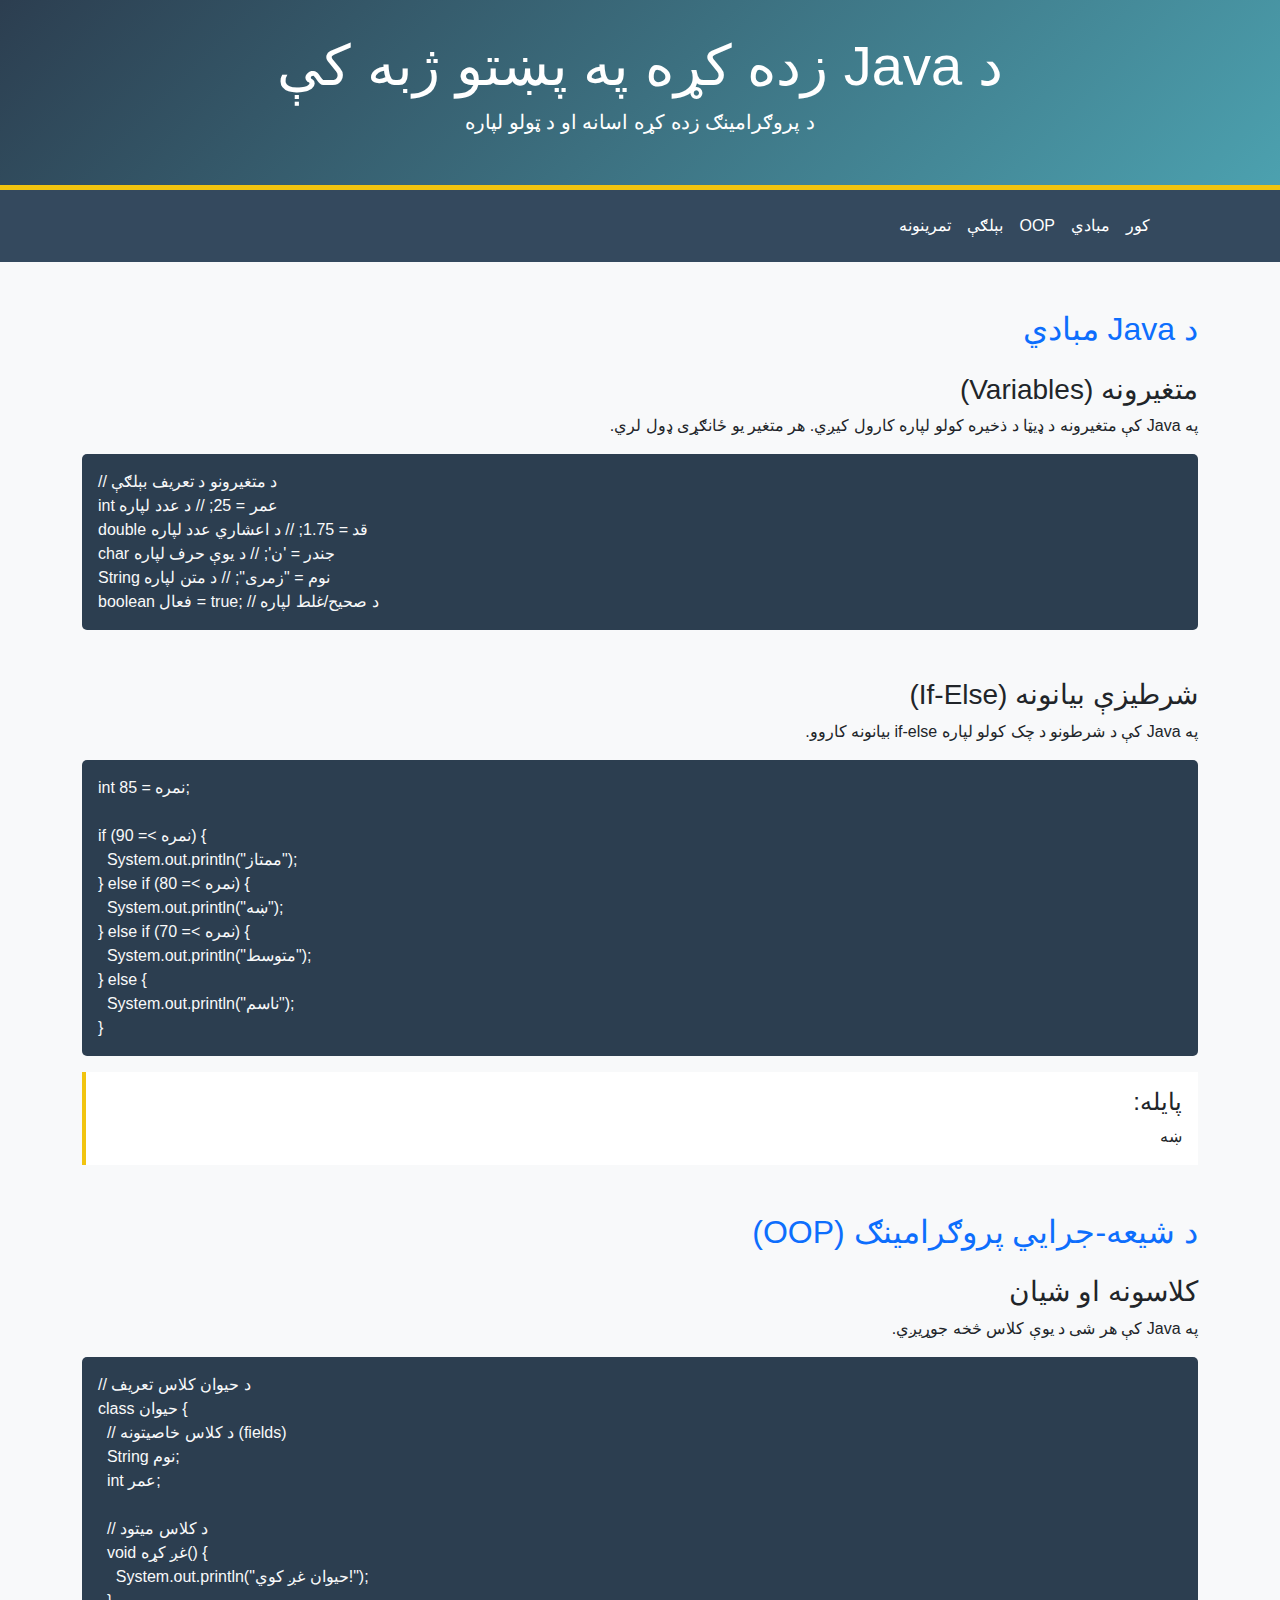
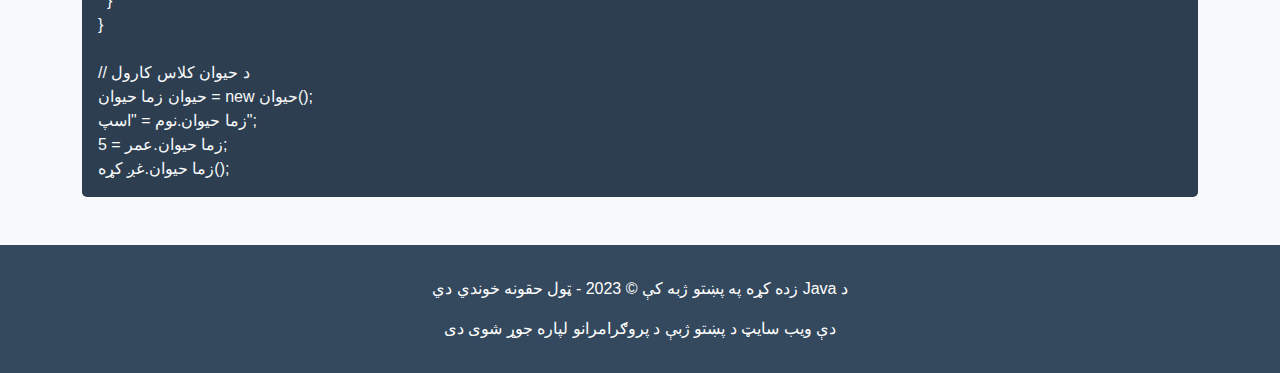
==== index.html @ f69a1a94 "This is java website in pashto" ====
<!DOCTYPE html>
<html dir="rtl" lang="ps">
  <head>
    <meta charset="UTF-8" />
    <meta name="viewport" content="width=device-width, initial-scale=1.0" />
    <title>د Java زده کړه - پښتو ژبه کې</title>
    <link
      href="https://cdn.jsdelivr.net/npm/bootstrap@5.3.0/dist/css/bootstrap.min.css"
      rel="stylesheet"
    />
    <style>
      body {
        font-family: "Nazaf", Arial, sans-serif;
        background-color: #f8f9fa;
      }
      .p-header {
        background: linear-gradient(135deg, #2c3e50, #4ca1af);
        color: white;
        padding: 2rem 0;
        border-bottom: 5px solid #f1c40f;
      }
      .p-nav {
        background-color: #34495e;
      }
      .p-nav a {
        color: white;
        padding: 1rem;
        transition: all 0.3s;
      }
      .p-nav a:hover {
        background-color: #f1c40f;
        color: #2c3e50;
      }
      .p-code {
        background-color: #2c3e50;
        color: #f8f9fa;
        border-radius: 5px;
        padding: 1rem;
        direction: ltr;
        text-align: left;
      }
      .p-example {
        background-color: white;
        border-left: 4px solid #f1c40f;
        padding: 1rem;
        margin: 1rem 0;
      }
      .p-footer {
        background-color: #34495e;
        color: white;
        padding: 2rem 0;
        margin-top: 2rem;
      }
    </style>
  </head>
  <body>
    <!-- سربراه -->
    <header class="p-header text-center">
      <div class="container">
        <h1 class="display-4">د Java زده کړه په پښتو ژبه کې</h1>
        <p class="lead">د پروګرامینګ زده کړه اسانه او د ټولو لپاره</p>
      </div>
    </header>

    <!-- نیویگیشن مینو -->
    <nav class="p-nav navbar navbar-expand-lg">
      <div class="container">
        <button
          class="navbar-toggler"
          type="button"
          data-bs-toggle="collapse"
          data-bs-target="#navbarNav"
        >
          <span class="navbar-toggler-icon"></span>
        </button>
        <div class="collapse navbar-collapse" id="navbarNav">
          <ul class="navbar-nav">
            <li class="nav-item"><a class="nav-link" href="#">کور</a></li>
            <li class="nav-item">
              <a class="nav-link" href="#basics">مبادي</a>
            </li>
            <li class="nav-item"><a class="nav-link" href="#oop">OOP</a></li>
            <li class="nav-item">
              <a class="nav-link" href="#examples">بېلګې</a>
            </li>
            <li class="nav-item">
              <a class="nav-link" href="#exercises">تمرینونه</a>
            </li>
          </ul>
        </div>
      </div>
    </nav>

    <!-- اصلي محتوا -->
    <main class="container my-5">
      <section id="basics">
        <h2 class="mb-4 text-primary">د Java مبادي</h2>

        <article>
          <h3>متغیرونه (Variables)</h3>
          <p>
            په Java کې متغیرونه د ډیټا د ذخیره کولو لپاره کارول کیږي. هر متغیر
            یو ځانګړی ډول لري.
          </p>

          <div class="p-code">
            // د متغیرونو د تعریف بېلګې<br />
            int عمر = 25; // د عدد لپاره<br />
            double قد = 1.75; // د اعشاري عدد لپاره<br />
            char جندر = 'ن'; // د یوې حرف لپاره<br />
            String نوم = "زمری"; // د متن لپاره<br />
            boolean فعال = true; // د صحیح/غلط لپاره
          </div>
        </article>

        <article class="mt-5">
          <h3>شرطیزې بیانونه (If-Else)</h3>
          <p>په Java کې د شرطونو د چک کولو لپاره if-else بیانونه کاروو.</p>

          <div class="p-code">
            int نمره = 85;<br /><br />

            if (نمره >= 90) {<br />
            &nbsp;&nbsp;System.out.println("ممتاز");<br />
            } else if (نمره >= 80) {<br />
            &nbsp;&nbsp;System.out.println("ښه");<br />
            } else if (نمره >= 70) {<br />
            &nbsp;&nbsp;System.out.println("متوسط");<br />
            } else {<br />
            &nbsp;&nbsp;System.out.println("ناسم");<br />
            }
          </div>

          <div class="p-example">
            <h4>پايله:</h4>
            <p class="mb-0">ښه</p>
          </div>
        </article>
      </section>

      <section id="oop" class="mt-5">
        <h2 class="mb-4 text-primary">د شیعه-جرایي پروګرامینګ (OOP)</h2>

        <article>
          <h3>کلاسونه او شیان</h3>
          <p>په Java کې هر شی د یوې کلاس څخه جوړیږي.</p>

          <div class="p-code">
            // د حیوان کلاس تعریف<br />
            class حیوان {<br />
            &nbsp;&nbsp;// د کلاس خاصیتونه (fields)<br />
            &nbsp;&nbsp;String نوم;<br />
            &nbsp;&nbsp;int عمر;<br /><br />

            &nbsp;&nbsp;// د کلاس میتود<br />
            &nbsp;&nbsp;void غږ کړه() {<br />
            &nbsp;&nbsp;&nbsp;&nbsp;System.out.println("حیوان غږ کوي!");<br />
            &nbsp;&nbsp;}<br />
            }<br /><br />

            // د حیوان کلاس کارول<br />
            حیوان زما حیوان = new حیوان();<br />
            زما حیوان.نوم = "اسپ";<br />
            زما حیوان.عمر = 5;<br />
            زما حیوان.غږ کړه();
          </div>
        </article>
      </section>
    </main>

    <!-- فوټر -->
    <footer class="p-footer text-center">
      <div class="container">
        <p>د Java زده کړه په پښتو ژبه کې © 2023 - ټول حقونه خوندي دي</p>
        <p class="mb-0">
          دې ویب سایټ د پښتو ژبې د پروګرامرانو لپاره جوړ شوی دی
        </p>
      </div>
    </footer>

    <script src="https://cdn.jsdelivr.net/npm/bootstrap@5.3.0/dist/js/bootstrap.bundle.min.js"></script>
    <script>
      // د کوډ د اجرا بټنونو لپاره JavaScript
      document.addEventListener("DOMContentLoaded", function () {
        // دلته کولی شو د کوډ د اجرا فعالیتونه اضافه کړو
        console.log("د Java پښتو ویب سایټ چلیدلی");
      });
    </script>
  </body>
</html>
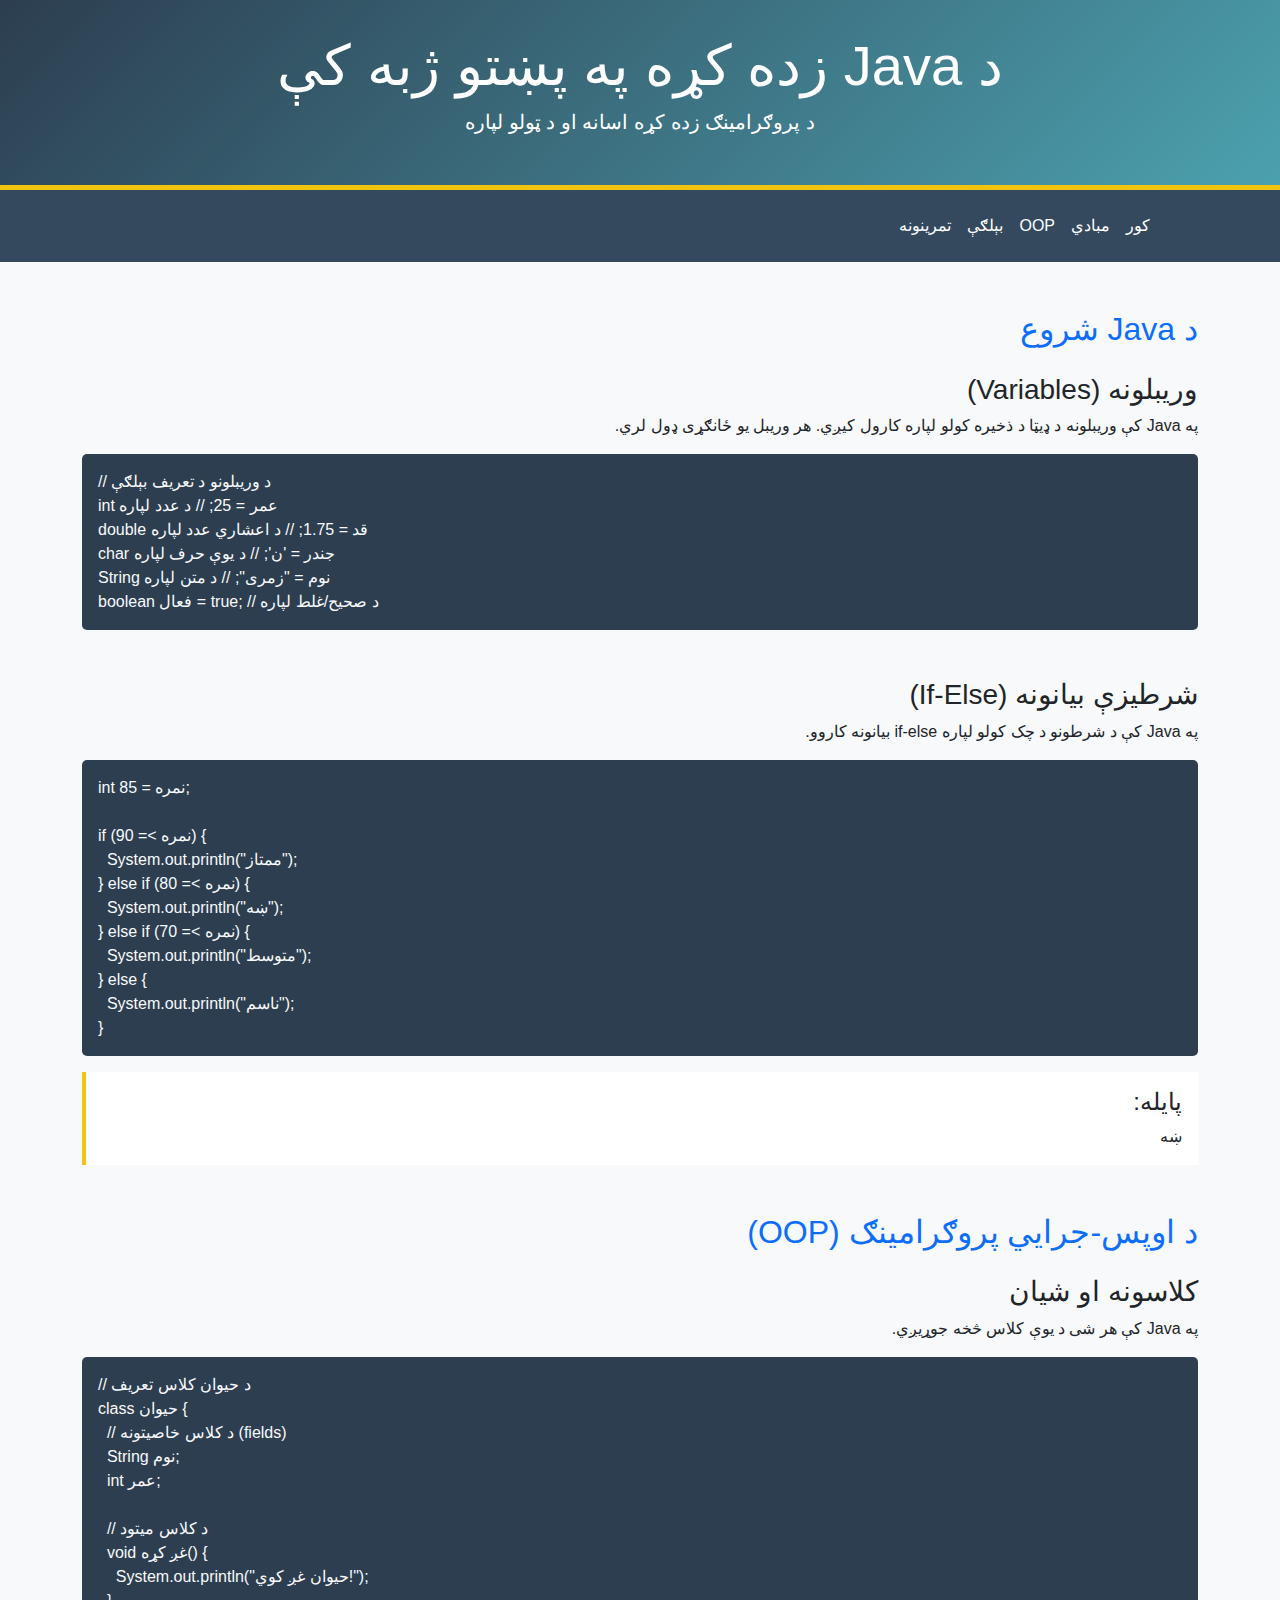
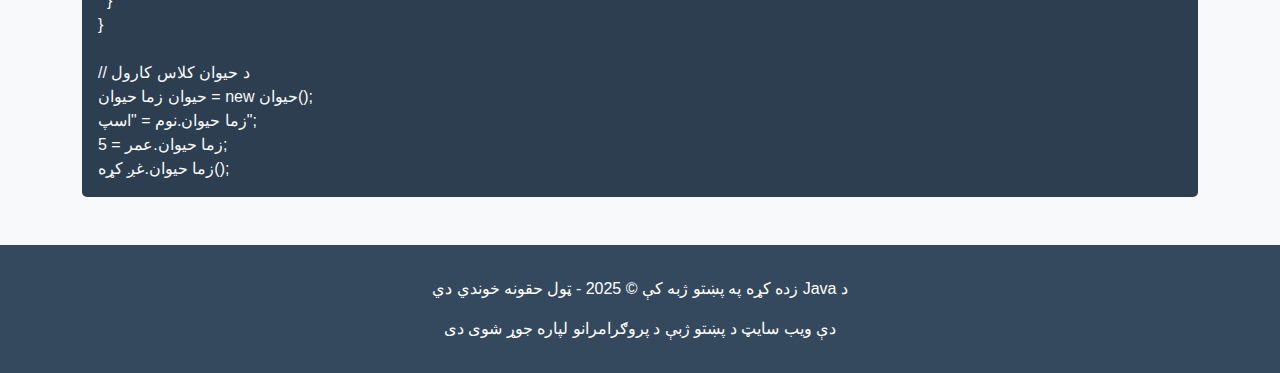
==== commit d1851a0e: "This is java website in pashto" ====
--- a/index.html
+++ b/index.html
@@ -94,17 +94,17 @@
     <!-- اصلي محتوا -->
     <main class="container my-5">
       <section id="basics">
-        <h2 class="mb-4 text-primary">د Java مبادي</h2>
+        <h2 class="mb-4 text-primary">د Java شروع</h2>
 
         <article>
-          <h3>متغیرونه (Variables)</h3>
+          <h3>وریبلونه (Variables)</h3>
           <p>
-            په Java کې متغیرونه د ډیټا د ذخیره کولو لپاره کارول کیږي. هر متغیر
+            په Java کې وریبلونه د ډیټا د ذخیره کولو لپاره کارول کیږي. هر وریبل
             یو ځانګړی ډول لري.
           </p>
 
           <div class="p-code">
-            // د متغیرونو د تعریف بېلګې<br />
+            // د وریبلونو د تعریف بېلګې<br />
             int عمر = 25; // د عدد لپاره<br />
             double قد = 1.75; // د اعشاري عدد لپاره<br />
             char جندر = 'ن'; // د یوې حرف لپاره<br />
@@ -139,7 +139,7 @@
       </section>
 
       <section id="oop" class="mt-5">
-        <h2 class="mb-4 text-primary">د شیعه-جرایي پروګرامینګ (OOP)</h2>
+        <h2 class="mb-4 text-primary">د اوپس-جرایي پروګرامینګ (OOP)</h2>
 
         <article>
           <h3>کلاسونه او شیان</h3>
@@ -171,7 +171,7 @@
     <!-- فوټر -->
     <footer class="p-footer text-center">
       <div class="container">
-        <p>د Java زده کړه په پښتو ژبه کې © 2023 - ټول حقونه خوندي دي</p>
+        <p>د Java زده کړه په پښتو ژبه کې © 2025 - ټول حقونه خوندي دي</p>
         <p class="mb-0">
           دې ویب سایټ د پښتو ژبې د پروګرامرانو لپاره جوړ شوی دی
         </p>
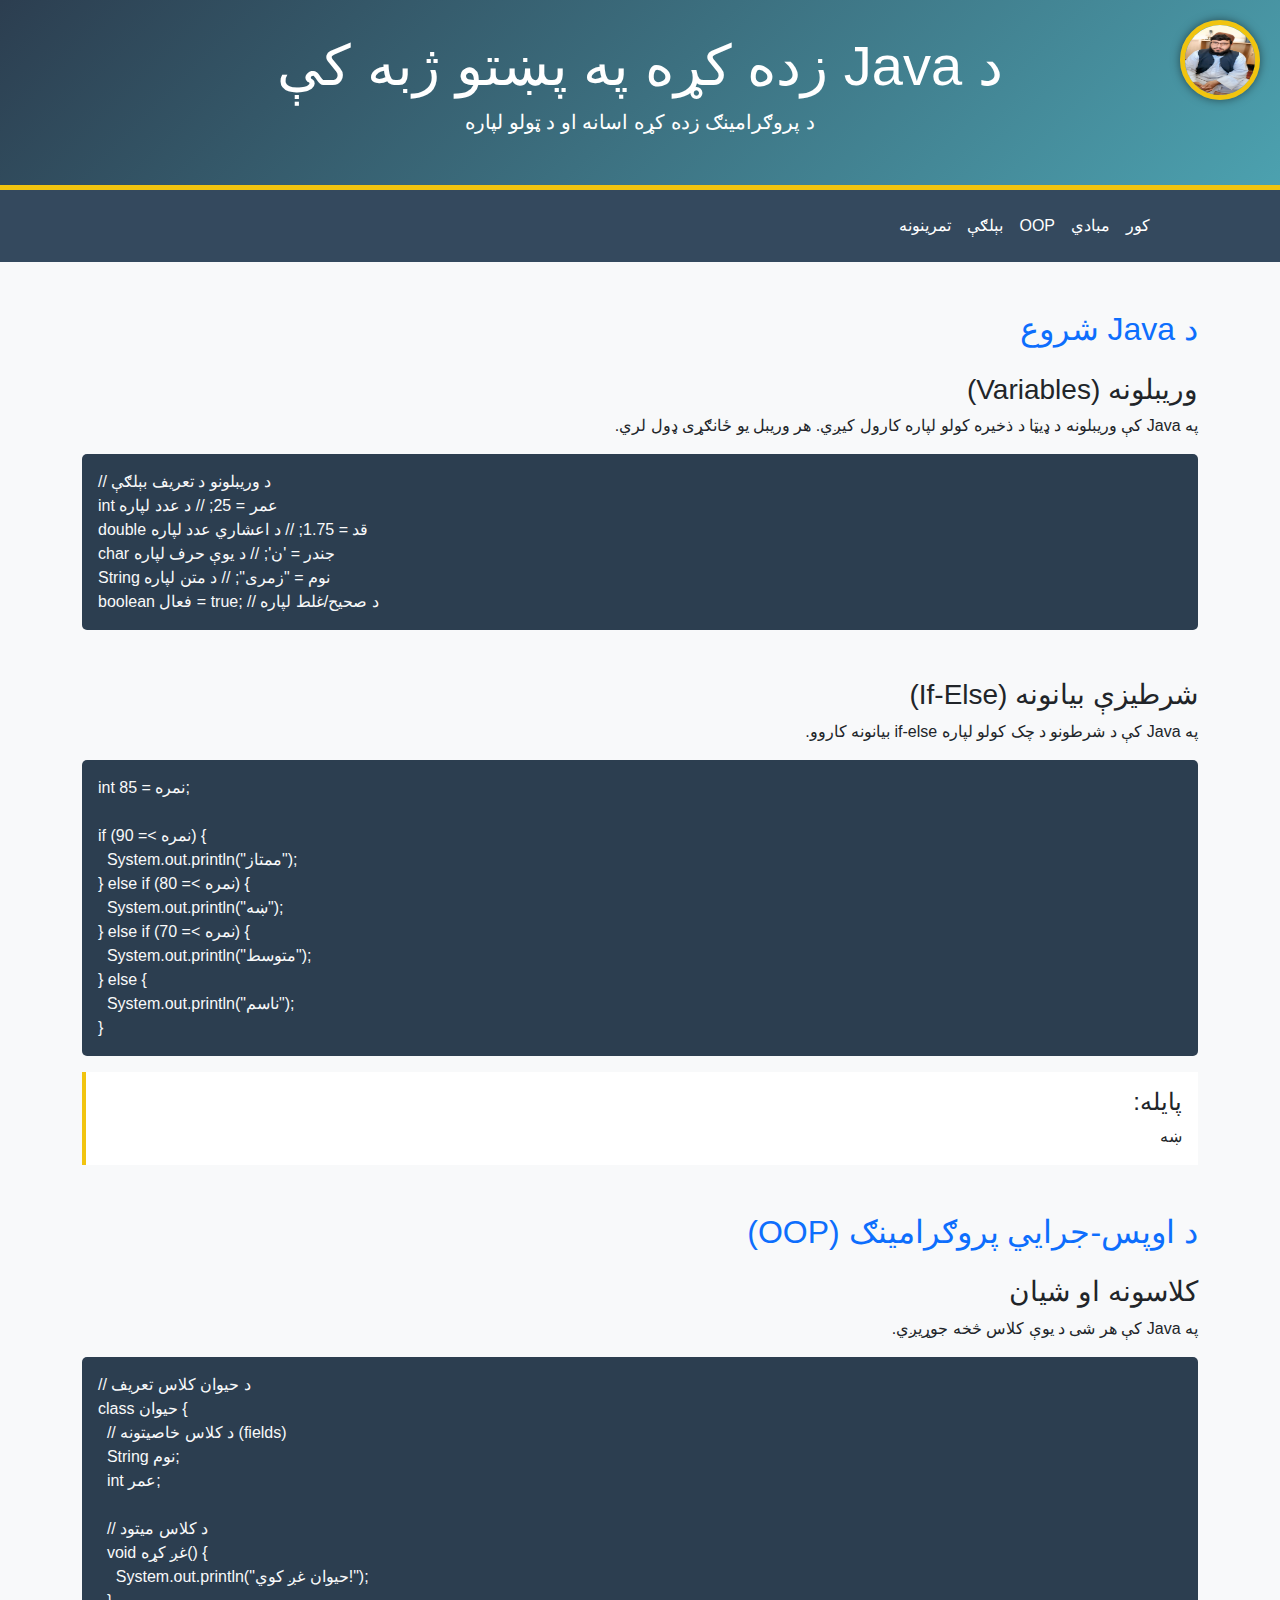
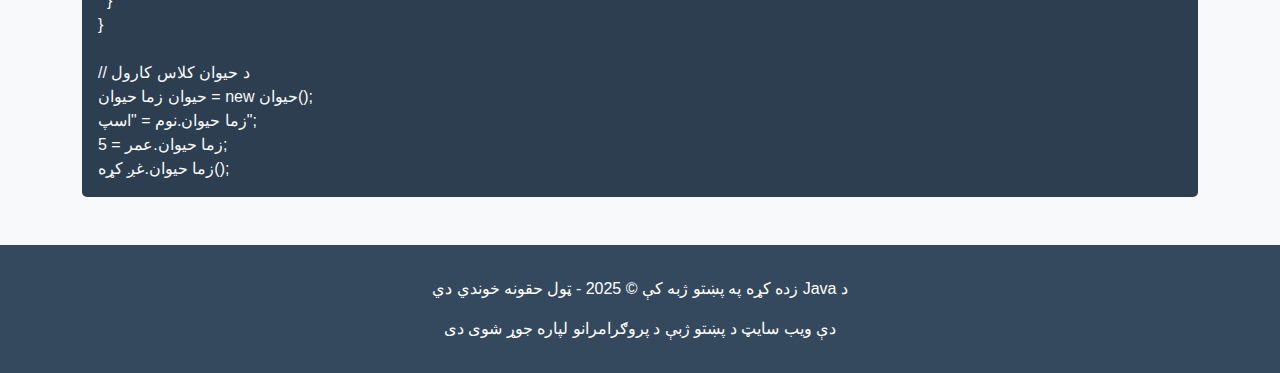
==== commit c5045580: "i want to create logo" ====
--- a/index.html
+++ b/index.html
@@ -18,6 +18,24 @@
         color: white;
         padding: 2rem 0;
         border-bottom: 5px solid #f1c40f;
+        position: relative;
+      }
+      .logo-container {
+        position: absolute;
+        top: 20px;
+        right: 20px;
+        display: flex;
+        align-items: center;
+      }
+      .logo {
+        height: 80px;
+        width: 80px;
+        border: 5px solid #f1c40f;
+        border-radius: 50%;
+        box-shadow: 0 0 10px rgba(0, 0, 0, 0.5);
+        transition: all 0.3s;
+        background-size: cover;
+        background-position: center;
       }
       .p-nav {
         background-color: #34495e;
@@ -51,11 +69,25 @@
         padding: 2rem 0;
         margin-top: 2rem;
       }
+      @media (max-width: 768px) {
+        .logo-container {
+          position: static;
+          justify-content: center;
+          margin-bottom: 15px;
+        }
+        .logo {
+          height: 50px;
+        }
+      }
     </style>
   </head>
   <body>
     <!-- سربراه -->
     <header class="p-header text-center">
+      <div class="logo-container">
+        <!-- دلته خپل لوګو انځور اضافه کړئ -->
+        <img src="myfectuer.jpg" alt="د Java زده کړه لوګو" class="logo" />
+      </div>
       <div class="container">
         <h1 class="display-4">د Java زده کړه په پښتو ژبه کې</h1>
         <p class="lead">د پروګرامینګ زده کړه اسانه او د ټولو لپاره</p>
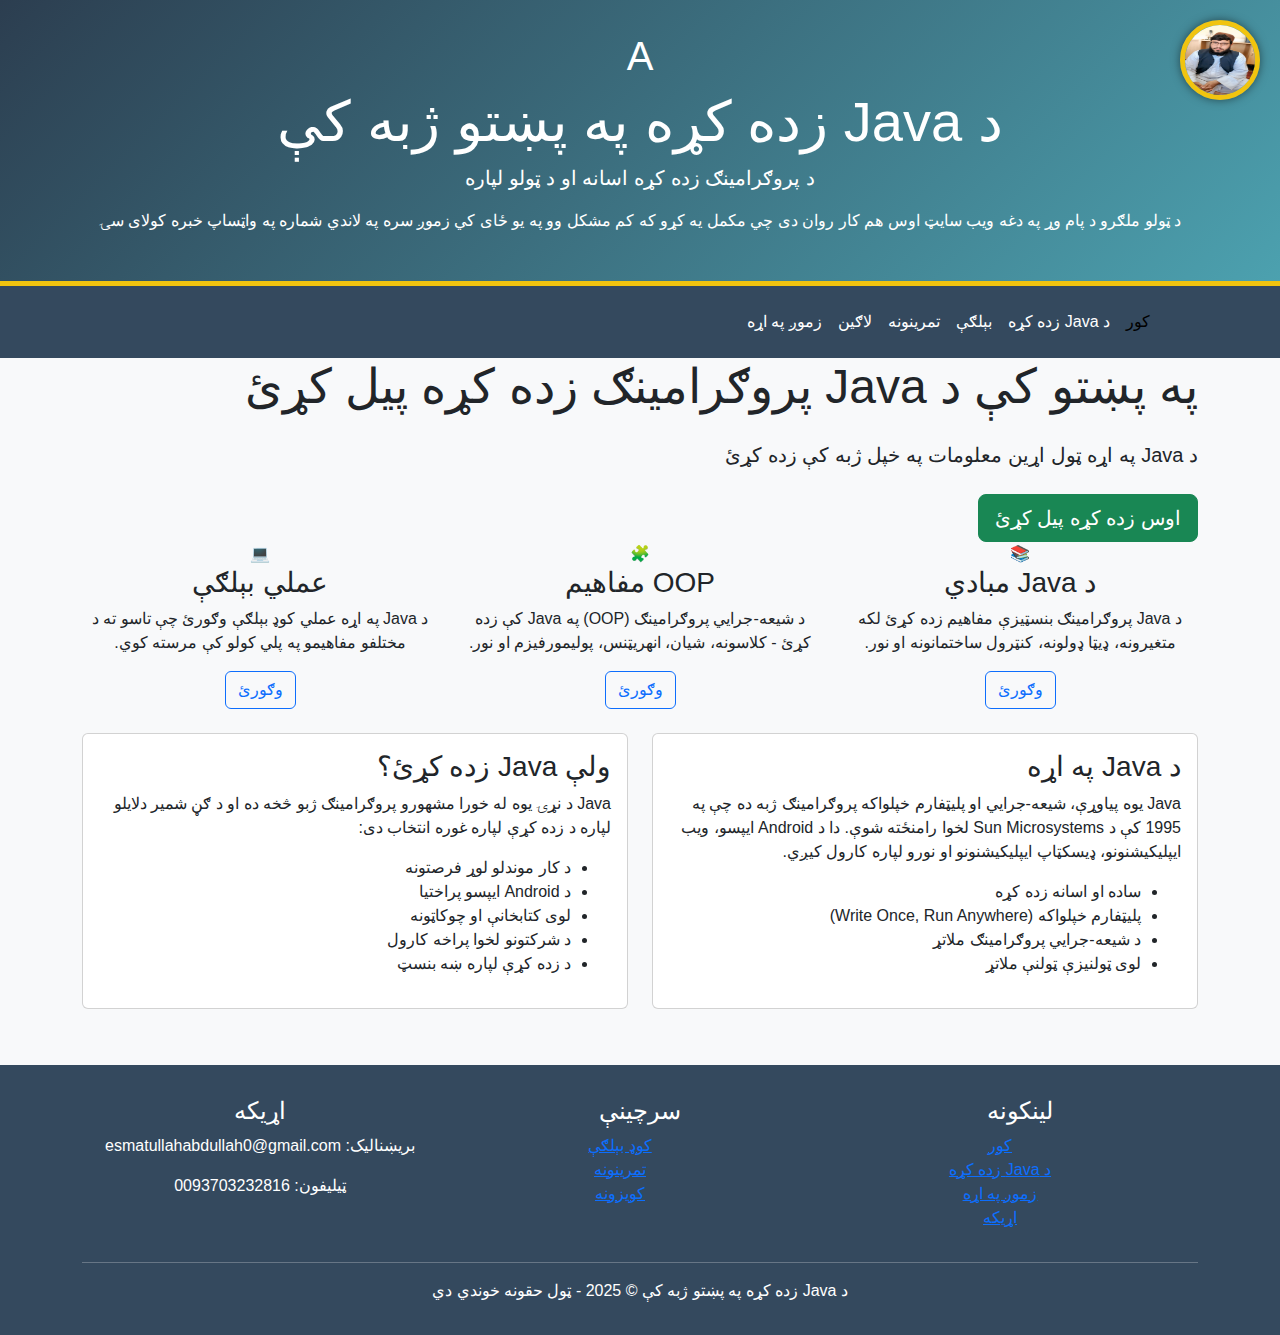
==== commit 8ac6f332: "all files changes" ====
--- a/index.html
+++ b/index.html
@@ -8,89 +8,25 @@
       href="https://cdn.jsdelivr.net/npm/bootstrap@5.3.0/dist/css/bootstrap.min.css"
       rel="stylesheet"
     />
-    <style>
-      body {
-        font-family: "Nazaf", Arial, sans-serif;
-        background-color: #f8f9fa;
-      }
-      .p-header {
-        background: linear-gradient(135deg, #2c3e50, #4ca1af);
-        color: white;
-        padding: 2rem 0;
-        border-bottom: 5px solid #f1c40f;
-        position: relative;
-      }
-      .logo-container {
-        position: absolute;
-        top: 20px;
-        right: 20px;
-        display: flex;
-        align-items: center;
-      }
-      .logo {
-        height: 80px;
-        width: 80px;
-        border: 5px solid #f1c40f;
-        border-radius: 50%;
-        box-shadow: 0 0 10px rgba(0, 0, 0, 0.5);
-        transition: all 0.3s;
-        background-size: cover;
-        background-position: center;
-      }
-      .p-nav {
-        background-color: #34495e;
-      }
-      .p-nav a {
-        color: white;
-        padding: 1rem;
-        transition: all 0.3s;
-      }
-      .p-nav a:hover {
-        background-color: #f1c40f;
-        color: #2c3e50;
-      }
-      .p-code {
-        background-color: #2c3e50;
-        color: #f8f9fa;
-        border-radius: 5px;
-        padding: 1rem;
-        direction: ltr;
-        text-align: left;
-      }
-      .p-example {
-        background-color: white;
-        border-left: 4px solid #f1c40f;
-        padding: 1rem;
-        margin: 1rem 0;
-      }
-      .p-footer {
-        background-color: #34495e;
-        color: white;
-        padding: 2rem 0;
-        margin-top: 2rem;
-      }
-      @media (max-width: 768px) {
-        .logo-container {
-          position: static;
-          justify-content: center;
-          margin-bottom: 15px;
-        }
-        .logo {
-          height: 50px;
-        }
-      }
-    </style>
+    <link rel="stylesheet" href="main_style.css" />
   </head>
   <body>
     <!-- سربراه -->
     <header class="p-header text-center">
-      <div class="logo-container">
-        <!-- دلته خپل لوګو انځور اضافه کړئ -->
-        <img src="myfectuer.jpg" alt="د Java زده کړه لوګو" class="logo" />
-      </div>
       <div class="container">
+        <div class="logo-container">
+          <img src="/myfectuer.jpg" alt="د Java زده کړه لوګو" class="logo" />
+        </div>
+        <div class="user-icon-container">
+          <h1 class="user-icon-heading" onclick="loginForm()">A</h1>
+        </div>
         <h1 class="display-4">د Java زده کړه په پښتو ژبه کې</h1>
         <p class="lead">د پروګرامینګ زده کړه اسانه او د ټولو لپاره</p>
+        <p>
+          د ټولو ملګرو د پام وړ په دغه ویب سایټ اوس هم کار روان دی چي مکمل یه
+          کړو که کم مشکل وو په یو ځای کي زموږ سره په لاندي شماره په واټساپ خبره
+          کولای سۍ
+        </p>
       </div>
     </header>
 
@@ -107,116 +43,177 @@
         </button>
         <div class="collapse navbar-collapse" id="navbarNav">
           <ul class="navbar-nav">
-            <li class="nav-item"><a class="nav-link" href="#">کور</a></li>
-            <li class="nav-item">
-              <a class="nav-link" href="#basics">مبادي</a>
-            </li>
-            <li class="nav-item"><a class="nav-link" href="#oop">OOP</a></li>
-            <li class="nav-item">
-              <a class="nav-link" href="#examples">بېلګې</a>
-            </li>
-            <li class="nav-item">
-              <a class="nav-link" href="#exercises">تمرینونه</a>
+            <li class="nav-item">
+              <a
+                class="nav-link active"
+                href="#"
+                onclick="loadPage('homePage/mainPage2.html'); event.preventDefault();"
+                >کور</a
+              >
+            </li>
+            <li class="nav-item">
+              <a
+                class="nav-link"
+                href="#"
+                onclick="loadPage('homePage/homePageCop.html'); event.preventDefault();"
+                >د Java زده کړه</a
+              >
+            </li>
+            <li class="nav-item">
+              <a class="nav-link" href="">بېلګې</a>
+            </li>
+            <li class="nav-item">
+              <a class="nav-link" href="">تمرینونه</a>
+            </li>
+            <li class="nav-item">
+              <a class="nav-link" href="">لاګین</a>
+            </li>
+            <li class="nav-item">
+              <a class="nav-link" href="">زموږ په اړه</a>
             </li>
           </ul>
         </div>
       </div>
     </nav>
 
-    <!-- اصلي محتوا -->
-    <main class="container my-5">
-      <section id="basics">
-        <h2 class="mb-4 text-primary">د Java شروع</h2>
-
-        <article>
-          <h3>وریبلونه (Variables)</h3>
-          <p>
-            په Java کې وریبلونه د ډیټا د ذخیره کولو لپاره کارول کیږي. هر وریبل
-            یو ځانګړی ډول لري.
+    <!-- که چیري په مینو باندي کلیک وه سي نو ته هغه صفحه دلته راته خلاصه وه-->
+    <div id="containerforpagescomponent">
+      <!-- هیرو سکشن -->
+      <section class="hero-section">
+        <div class="container">
+          <h2 class="display-5 mb-4">
+            په پښتو کې د Java پروګرامینګ زده کړه پیل کړئ
+          </h2>
+          <p class="lead mb-4">
+            د Java په اړه ټول اړین معلومات په خپل ژبه کې زده کړئ
           </p>
-
-          <div class="p-code">
-            // د وریبلونو د تعریف بېلګې<br />
-            int عمر = 25; // د عدد لپاره<br />
-            double قد = 1.75; // د اعشاري عدد لپاره<br />
-            char جندر = 'ن'; // د یوې حرف لپاره<br />
-            String نوم = "زمری"; // د متن لپاره<br />
-            boolean فعال = true; // د صحیح/غلط لپاره
-          </div>
-        </article>
-
-        <article class="mt-5">
-          <h3>شرطیزې بیانونه (If-Else)</h3>
-          <p>په Java کې د شرطونو د چک کولو لپاره if-else بیانونه کاروو.</p>
-
-          <div class="p-code">
-            int نمره = 85;<br /><br />
-
-            if (نمره >= 90) {<br />
-            &nbsp;&nbsp;System.out.println("ممتاز");<br />
-            } else if (نمره >= 80) {<br />
-            &nbsp;&nbsp;System.out.println("ښه");<br />
-            } else if (نمره >= 70) {<br />
-            &nbsp;&nbsp;System.out.println("متوسط");<br />
-            } else {<br />
-            &nbsp;&nbsp;System.out.println("ناسم");<br />
-            }
-          </div>
-
-          <div class="p-example">
-            <h4>پايله:</h4>
-            <p class="mb-0">ښه</p>
-          </div>
-        </article>
+          <a href="tutorials.html" class="btn btn-success btn-lg"
+            >اوس زده کړه پیل کړئ</a
+          >
+        </div>
       </section>
 
-      <section id="oop" class="mt-5">
-        <h2 class="mb-4 text-primary">د اوپس-جرایي پروګرامینګ (OOP)</h2>
-
-        <article>
-          <h3>کلاسونه او شیان</h3>
-          <p>په Java کې هر شی د یوې کلاس څخه جوړیږي.</p>
-
-          <div class="p-code">
-            // د حیوان کلاس تعریف<br />
-            class حیوان {<br />
-            &nbsp;&nbsp;// د کلاس خاصیتونه (fields)<br />
-            &nbsp;&nbsp;String نوم;<br />
-            &nbsp;&nbsp;int عمر;<br /><br />
-
-            &nbsp;&nbsp;// د کلاس میتود<br />
-            &nbsp;&nbsp;void غږ کړه() {<br />
-            &nbsp;&nbsp;&nbsp;&nbsp;System.out.println("حیوان غږ کوي!");<br />
-            &nbsp;&nbsp;}<br />
-            }<br /><br />
-
-            // د حیوان کلاس کارول<br />
-            حیوان زما حیوان = new حیوان();<br />
-            زما حیوان.نوم = "اسپ";<br />
-            زما حیوان.عمر = 5;<br />
-            زما حیوان.غږ کړه();
-          </div>
-        </article>
-      </section>
-    </main>
-
+      <!-- اصلي محتوا -->
+      <main class="container" id="main-content">
+        <div class="row">
+          <div class="col-md-4">
+            <div class="feature-box text-center">
+              <div class="feature-icon">📚</div>
+              <h3>د Java مبادي</h3>
+              <p>
+                د Java پروګرامینګ بنسټیزې مفاهیم زده کړئ لکه متغیرونه، ډیټا
+                ډولونه، کنټرول ساختمانونه او نور.
+              </p>
+              <a href="basics.html" class="btn btn-outline-primary">وګورئ</a>
+            </div>
+          </div>
+
+          <div class="col-md-4">
+            <div class="feature-box text-center">
+              <div class="feature-icon">🧩</div>
+              <h3>OOP مفاهیم</h3>
+              <p>
+                د شیعه-جرایي پروګرامینګ (OOP) په Java کې زده کړئ - کلاسونه،
+                شیان، انهریټنس، پولیمورفیزم او نور.
+              </p>
+              <a href="oop.html" class="btn btn-outline-primary">وګورئ</a>
+            </div>
+          </div>
+
+          <div class="col-md-4">
+            <div class="feature-box text-center">
+              <div class="feature-icon">💻</div>
+              <h3>عملي بېلګې</h3>
+              <p>
+                د Java په اړه عملي کوډ بېلګې وګورئ چې تاسو ته د مختلفو مفاهیمو
+                په پلي کولو کې مرسته کوي.
+              </p>
+              <a href="examples.html" class="btn btn-outline-primary">وګورئ</a>
+            </div>
+          </div>
+        </div>
+
+        <div class="row mt-4">
+          <div class="col-md-6">
+            <div class="card mb-4">
+              <div class="card-body">
+                <h3 class="card-title">د Java په اړه</h3>
+                <p class="card-text">
+                  Java یوه پیاوړې، شیعه-جرایي او پلیټفارم خپلواکه پروګرامینګ ژبه
+                  ده چې په 1995 کې د Sun Microsystems لخوا رامنځته شوې. دا د
+                  Android ایپسو، ویب ایپلیکیشنونو، ډیسکټاپ ایپلیکیشنونو او نورو
+                  لپاره کارول کیږي.
+                </p>
+                <ul>
+                  <li>ساده او اسانه زده کړه</li>
+                  <li>پلیټفارم خپلواکه (Write Once, Run Anywhere)</li>
+                  <li>د شیعه-جرایي پروګرامینګ ملاتړ</li>
+                  <li>لوی ټولنیزې ټولنې ملاتړ</li>
+                </ul>
+              </div>
+            </div>
+          </div>
+
+          <div class="col-md-6">
+            <div class="card mb-4">
+              <div class="card-body">
+                <h3 class="card-title">ولې Java زده کړئ؟</h3>
+                <p class="card-text">
+                  Java د نړۍ یوه له خورا مشهورو پروګرامینګ ژبو څخه ده او د ګڼ
+                  شمیر دلایلو لپاره د زده کړې لپاره غوره انتخاب دی:
+                </p>
+                <ul>
+                  <li>د کار موندلو لوړ فرصتونه</li>
+                  <li>د Android ایپسو پراختیا</li>
+                  <li>لوی کتابخانې او چوکاټونه</li>
+                  <li>د شرکتونو لخوا پراخه کارول</li>
+                  <li>د زده کړې لپاره ښه بنسټ</li>
+                </ul>
+              </div>
+            </div>
+          </div>
+        </div>
+      </main>
+    </div>
     <!-- فوټر -->
     <footer class="p-footer text-center">
       <div class="container">
-        <p>د Java زده کړه په پښتو ژبه کې © 2025 - ټول حقونه خوندي دي</p>
+        <div class="row">
+          <div class="col-md-4">
+            <h4>لینکونه</h4>
+            <ul class="list-unstyled">
+              <li><a href="index.html">کور</a></li>
+              <li><a href="tutorials.html">د Java زده کړه</a></li>
+              <li><a href="about.html">زموږ په اړه</a></li>
+              <li><a href="contact.html">اړیکه</a></li>
+            </ul>
+          </div>
+
+          <div class="col-md-4">
+            <h4>سرچینې</h4>
+            <ul class="list-unstyled">
+              <li><a href="examples.html">کوډ بېلګې</a></li>
+              <li><a href="exercises.html">تمرینونه</a></li>
+              <li><a href="quiz.html">کویزونه</a></li>
+            </ul>
+          </div>
+
+          <div class="col-md-4">
+            <h4>اړیکه</h4>
+            <address>
+              <p>بریښنالیک: esmatullahabdullah0@gmail.com</p>
+              <p>ټیلیفون: 0093703232816</p>
+            </address>
+          </div>
+        </div>
+        <hr />
         <p class="mb-0">
-          دې ویب سایټ د پښتو ژبې د پروګرامرانو لپاره جوړ شوی دی
+          د Java زده کړه په پښتو ژبه کې © 2025 - ټول حقونه خوندي دي
         </p>
       </div>
     </footer>
-
     <script src="https://cdn.jsdelivr.net/npm/bootstrap@5.3.0/dist/js/bootstrap.bundle.min.js"></script>
-    <script>
-      // د کوډ د اجرا بټنونو لپاره JavaScript
-      document.addEventListener("DOMContentLoaded", function () {
-        // دلته کولی شو د کوډ د اجرا فعالیتونه اضافه کړو
-        console.log("د Java پښتو ویب سایټ چلیدلی");
-      });
-    </script>
+
+    <script src="script.js"></script>
   </body>
 </html>
--- a/main_style.css
+++ b/main_style.css
@@ -0,0 +1,70 @@
+body {
+  font-family: "Nazaf", Arial, sans-serif;
+  background-color: #f8f9fa;
+}
+.p-header {
+  background: linear-gradient(135deg, #2c3e50, #4ca1af);
+  color: white;
+  padding: 2rem 0;
+  border-bottom: 5px solid #f1c40f;
+  position: relative;
+}
+.logo-container {
+  position: absolute;
+  top: 20px;
+  right: 20px;
+  display: flex;
+  align-items: center;
+}
+.logo {
+  height: 80px;
+  width: 80px;
+  border: 5px solid #f1c40f;
+  border-radius: 50%;
+  box-shadow: 0 0 10px rgba(0, 0, 0, 0.5);
+  transition: all 0.3s;
+  background-size: cover;
+  background-position: center;
+}
+.p-nav {
+  background-color: #34495e;
+}
+.p-nav a {
+  color: white;
+  padding: 1rem;
+  transition: all 0.3s;
+}
+.p-nav a:hover {
+  background-color: #f1c40f;
+  color: #2c3e50;
+}
+.p-code {
+  background-color: #2c3e50;
+  color: #f8f9fa;
+  border-radius: 5px;
+  padding: 1rem;
+  direction: ltr;
+  text-align: left;
+}
+.p-example {
+  background-color: white;
+  border-left: 4px solid #f1c40f;
+  padding: 1rem;
+  margin: 1rem 0;
+}
+.p-footer {
+  background-color: #34495e;
+  color: white;
+  padding: 2rem 0;
+  margin-top: 2rem;
+}
+@media (max-width: 768px) {
+  .logo-container {
+    position: static;
+    justify-content: center;
+    margin-bottom: 15px;
+  }
+  .logo {
+    height: 50px;
+  }
+}
